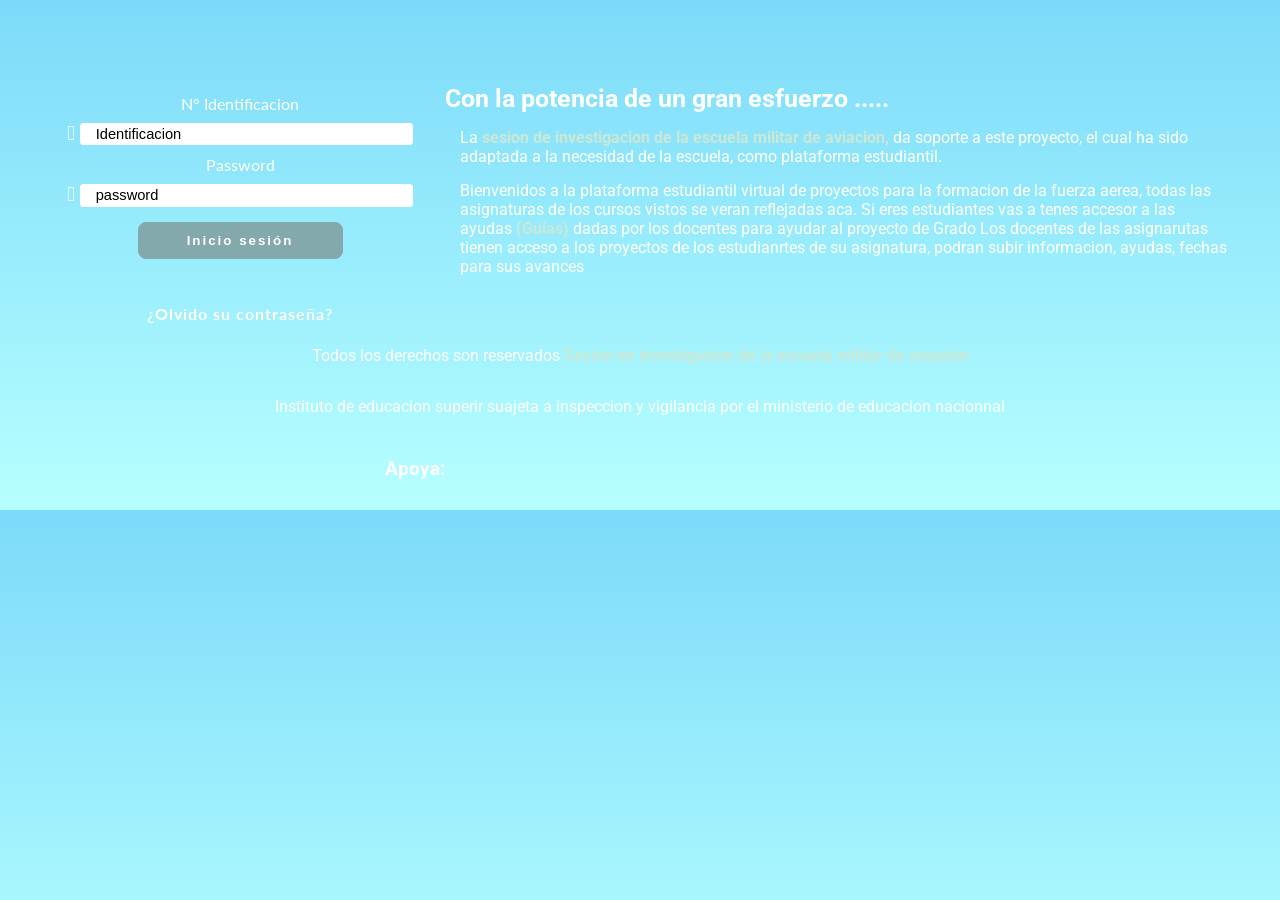
==== login.html @ 7a23a7df "commit inicial" ====
<!DOCTYPE html>
<html lang="en">
  <head>
    <meta charset="UTF-8" />
    <meta name="viewport" content="width=device-width, initial-scale=1.0" />
    <link
      href="https://fonts.googleapis.com/css?family=Lato|Roboto&display=swap"
      rel="stylesheet"
    />
    <link rel="stylesheet" href="./css/style.css" />
    <link
      rel="apple-touch-icon"
      sizes="180x180"
      href="./assest/favicon_io/apple-touch-icon.png"
    />
    <link
      rel="icon"
      type="image/png"
      sizes="32x32"
      href="./assest/favicon_io/favicon-32x32.png"
    />
    <link
      rel="icon"
      type="image/png"
      sizes="16x16"
      href="./assest/favicon_io/favicon-16x16.png"
    />
    <link rel="manifest" href="./assest/favicon_io/site.webmanifest" />
    <title>Login</title>
  </head>
  <body>
    <header class="header">
      <picture class="header__picture">
        <img
          src="./assest/logoHydra.png"
          width="200"
          alt=""
          class="footer__img--logo"
        />
      </picture>
    </header>
    <section class="content__login">
      <section class="login">
        <form class="login__form" action="index.html" method="post">
          <label class="login__form--label" for="cedula"
            >N° Identificacion</label
          >
          <span class="login__form--icon icon-profile"
            ><input
              type="text"
              name="cedula"
              class="login__form--input"
              placeholder="Identificacion"
          /></span>

          <label for="password" class="login__form--label">Password</label>
          <span class="icon-keyboard login__form--icon"
            ><input
              class="login__form--input"
              type="password"
              name="password"
              placeholder="password"
          /></span>

          <button class="login__form--btn" type="submit" value="login">
            Inicio sesión
          </button>
        </form>
        <section class="olvido-contraseña">
          <h4 class="olvido-contraseña__recupera">
            <a href="/" class="olvido-contraseña__link"
              >¿Olvido su contraseña?</a
            >
          </h4>
        </section>
      </section>
      <section class="parrafo__login">
        <article class="parrafo__login__article">
          <h1 class="parrafo__login__article--title">
            Con la potencia de un gran esfuerzo
          </h1>
          <p class="parrafo__login__article--parrafo">
            La
            <spam class="sesion__investigacion"
              >sesion de investigacion de la escuela militar de aviacion,</spam
            >
            da soporte a este proyecto, el cual ha sido adaptada a la necesidad
            de la escuela, como plataforma estudiantil.
          </p>
          <p class="parrafo__login__article--parrafo">
            Bienvenidos a la plataforma estudiantil virtual de proyectos para la
            formacion de la fuerza aerea, todas las asignaturas de los cursos
            vistos se veran reflejadas aca. Si eres estudiantes vas a tenes
            accesor a las ayudas
            <spam class="parafo__login__article--guias">(Guias)</spam> dadas por
            los docentes para ayudar al proyecto de Grado Los docentes de las
            asignarutas tienen acceso a los proyectos de los estudianrtes de su
            asignatura, podran subir informacion, ayudas, fechas para sus
            avances
          </p>
        </article>
      </section>
    </section>
    <footer class="footer">
      <section class="footer__derechos">
        <p class="footer__derechos--parrafo">
          Todos los derechos son reservados
          <spam class="sesion__investigacion"
            >Sesion de investigacion de la escuela militar de aviacion</spam
          >
        </p>
        <p class="footer__derechos--parrafo">
          Instituto de educacion superir suajeta a inspeccion y vigilancia por
          el ministerio de educacion nacionnal
        </p>
      </section>
      <section class="footer__apoya">
        <h3 class="footer__apoya--titulo">Apoya:</h3>
        <picture class="footer__apoya--logotipos">
          <img src="./assest/FAC-1.png" alt="" class="footer__apoya--img1" />
          <img src="./assest/GIEA-png.png" alt="" class="footer__apoya--img1" />
          <img
            src="./assest/LOGO GENESIS-PNG.png"
            alt=""
            class="footer__apoya--img1"
          />
          <img
            src="./assest/LOGO GICMA-PNG.png"
            alt=""
            class="footer__apoya--img1"
          />
          <img
            src="./assest/EMAVI-PNG.png"
            alt=""
            class="footer__apoya--img1"
          />
          <img
            src="./assest/GILOGA.png"
            alt=""
            class="footer__apoya--img1--largo"
          />
        </picture>
      </section>
    </footer>
  </body>
</html>
---- css/style.css ----
@charset "UTF-8";
/*Variables*/
/*Media query*/
/*pantalla retina*/
/*Media query*/
/*Variables*/
/*Font*/
@font-face {
  font-family: "icomoon";
  src: url("../fonts/icomoon.eot?w5hfe3");
  src: url("../fonts/icomoon.eot?w5hfe3#iefix") format("embedded-opentype"), url("../fonts/icomoon.ttf?w5hfe3") format("truetype"), url("../fonts/icomoon.woff?w5hfe3") format("woff"), url("../fonts/icomoon.svg?w5hfe3#icomoon") format("svg");
  font-weight: normal;
  font-style: normal;
  font-display: block;
}
[class^=icon-],
[class*=" icon-"] {
  /* use !important to prevent issues with browser extensions that change fonts */
  font-family: "icomoon" !important;
  speak: none;
  font-style: normal;
  font-weight: normal;
  font-variant: normal;
  text-transform: none;
  line-height: 1;
  /* Better Font Rendering =========== */
  -webkit-font-smoothing: antialiased;
  -moz-osx-font-smoothing: grayscale;
}

.icon-home:before {
  content: "";
}

.icon-home2:before {
  content: "";
}

.icon-home3:before {
  content: "";
}

.icon-office:before {
  content: "";
}

.icon-newspaper:before {
  content: "";
}

.icon-pencil:before {
  content: "";
}

.icon-pencil2:before {
  content: "";
}

.icon-quill:before {
  content: "";
}

.icon-pen:before {
  content: "";
}

.icon-blog:before {
  content: "";
}

.icon-eyedropper:before {
  content: "";
}

.icon-droplet:before {
  content: "";
}

.icon-paint-format:before {
  content: "";
}

.icon-image:before {
  content: "";
}

.icon-images:before {
  content: "";
}

.icon-camera:before {
  content: "";
}

.icon-headphones:before {
  content: "";
}

.icon-music:before {
  content: "";
}

.icon-play:before {
  content: "";
}

.icon-film:before {
  content: "";
}

.icon-video-camera:before {
  content: "";
}

.icon-dice:before {
  content: "";
}

.icon-pacman:before {
  content: "";
}

.icon-spades:before {
  content: "";
}

.icon-clubs:before {
  content: "";
}

.icon-diamonds:before {
  content: "";
}

.icon-bullhorn:before {
  content: "";
}

.icon-connection:before {
  content: "";
}

.icon-podcast:before {
  content: "";
}

.icon-feed:before {
  content: "";
}

.icon-mic:before {
  content: "";
}

.icon-book:before {
  content: "";
}

.icon-books:before {
  content: "";
}

.icon-library:before {
  content: "";
}

.icon-file-text:before {
  content: "";
}

.icon-profile:before {
  content: "";
}

.icon-file-empty:before {
  content: "";
}

.icon-files-empty:before {
  content: "";
}

.icon-file-text2:before {
  content: "";
}

.icon-file-picture:before {
  content: "";
}

.icon-file-music:before {
  content: "";
}

.icon-file-play:before {
  content: "";
}

.icon-file-video:before {
  content: "";
}

.icon-file-zip:before {
  content: "";
}

.icon-copy:before {
  content: "";
}

.icon-paste:before {
  content: "";
}

.icon-stack:before {
  content: "";
}

.icon-folder:before {
  content: "";
}

.icon-folder-open:before {
  content: "";
}

.icon-folder-plus:before {
  content: "";
}

.icon-folder-minus:before {
  content: "";
}

.icon-folder-download:before {
  content: "";
}

.icon-folder-upload:before {
  content: "";
}

.icon-price-tag:before {
  content: "";
}

.icon-price-tags:before {
  content: "";
}

.icon-barcode:before {
  content: "";
}

.icon-qrcode:before {
  content: "";
}

.icon-ticket:before {
  content: "";
}

.icon-cart:before {
  content: "";
}

.icon-coin-dollar:before {
  content: "";
}

.icon-coin-euro:before {
  content: "";
}

.icon-coin-pound:before {
  content: "";
}

.icon-coin-yen:before {
  content: "";
}

.icon-credit-card:before {
  content: "";
}

.icon-calculator:before {
  content: "";
}

.icon-lifebuoy:before {
  content: "";
}

.icon-phone:before {
  content: "";
}

.icon-phone-hang-up:before {
  content: "";
}

.icon-address-book:before {
  content: "";
}

.icon-envelop:before {
  content: "";
}

.icon-pushpin:before {
  content: "";
}

.icon-location:before {
  content: "";
}

.icon-location2:before {
  content: "";
}

.icon-compass:before {
  content: "";
}

.icon-compass2:before {
  content: "";
}

.icon-map:before {
  content: "";
}

.icon-map2:before {
  content: "";
}

.icon-history:before {
  content: "";
}

.icon-clock:before {
  content: "";
}

.icon-clock2:before {
  content: "";
}

.icon-alarm:before {
  content: "";
}

.icon-bell:before {
  content: "";
}

.icon-stopwatch:before {
  content: "";
}

.icon-calendar:before {
  content: "";
}

.icon-printer:before {
  content: "";
}

.icon-keyboard:before {
  content: "";
}

.icon-display:before {
  content: "";
}

.icon-laptop:before {
  content: "";
}

.icon-mobile:before {
  content: "";
}

.icon-mobile2:before {
  content: "";
}

.icon-tablet:before {
  content: "";
}

.icon-tv:before {
  content: "";
}

.icon-drawer:before {
  content: "";
}

.icon-drawer2:before {
  content: "";
}

.icon-box-add:before {
  content: "";
}

.icon-box-remove:before {
  content: "";
}

.icon-download:before {
  content: "";
}

.icon-upload:before {
  content: "";
}

.icon-floppy-disk:before {
  content: "";
}

.icon-drive:before {
  content: "";
}

.icon-database:before {
  content: "";
}

.icon-undo:before {
  content: "";
}

.icon-redo:before {
  content: "";
}

.icon-undo2:before {
  content: "";
}

.icon-redo2:before {
  content: "";
}

.icon-forward:before {
  content: "";
}

.icon-reply:before {
  content: "";
}

.icon-bubble:before {
  content: "";
}

.icon-bubbles:before {
  content: "";
}

.icon-bubbles2:before {
  content: "";
}

.icon-bubble2:before {
  content: "";
}

.icon-bubbles3:before {
  content: "";
}

.icon-bubbles4:before {
  content: "";
}

.icon-users:before {
  content: "";
}

.icon-user-plus:before {
  content: "";
}

.icon-user-minus:before {
  content: "";
}

.icon-user-check:before {
  content: "";
}

.icon-user-tie:before {
  content: "";
}

.icon-quotes-left:before {
  content: "";
}

.icon-quotes-right:before {
  content: "";
}

.icon-hour-glass:before {
  content: "";
}

.icon-spinner:before {
  content: "";
}

.icon-spinner2:before {
  content: "";
}

.icon-spinner3:before {
  content: "";
}

.icon-spinner4:before {
  content: "";
}

.icon-spinner5:before {
  content: "";
}

.icon-spinner6:before {
  content: "";
}

.icon-spinner7:before {
  content: "";
}

.icon-spinner8:before {
  content: "";
}

.icon-spinner9:before {
  content: "";
}

.icon-spinner10:before {
  content: "";
}

.icon-spinner11:before {
  content: "";
}

.icon-binoculars:before {
  content: "";
}

.icon-search:before {
  content: "";
}

.icon-zoom-in:before {
  content: "";
}

.icon-zoom-out:before {
  content: "";
}

.icon-enlarge:before {
  content: "";
}

.icon-shrink:before {
  content: "";
}

.icon-enlarge2:before {
  content: "";
}

.icon-shrink2:before {
  content: "";
}

.icon-key:before {
  content: "";
}

.icon-key2:before {
  content: "";
}

.icon-lock:before {
  content: "";
}

.icon-unlocked:before {
  content: "";
}

.icon-wrench:before {
  content: "";
}

.icon-equalizer:before {
  content: "";
}

.icon-equalizer2:before {
  content: "";
}

.icon-cog:before {
  content: "";
}

.icon-cogs:before {
  content: "";
}

.icon-hammer:before {
  content: "";
}

.icon-magic-wand:before {
  content: "";
}

.icon-aid-kit:before {
  content: "";
}

.icon-bug:before {
  content: "";
}

.icon-pie-chart:before {
  content: "";
}

.icon-stats-dots:before {
  content: "";
}

.icon-stats-bars:before {
  content: "";
}

.icon-stats-bars2:before {
  content: "";
}

.icon-trophy:before {
  content: "";
}

.icon-gift:before {
  content: "";
}

.icon-glass:before {
  content: "";
}

.icon-glass2:before {
  content: "";
}

.icon-mug:before {
  content: "";
}

.icon-spoon-knife:before {
  content: "";
}

.icon-leaf:before {
  content: "";
}

.icon-rocket:before {
  content: "";
}

.icon-meter:before {
  content: "";
}

.icon-meter2:before {
  content: "";
}

.icon-hammer2:before {
  content: "";
}

.icon-fire:before {
  content: "";
}

.icon-lab:before {
  content: "";
}

.icon-magnet:before {
  content: "";
}

.icon-bin:before {
  content: "";
}

.icon-bin2:before {
  content: "";
}

.icon-briefcase:before {
  content: "";
}

.icon-airplane:before {
  content: "";
}

.icon-truck:before {
  content: "";
}

.icon-road:before {
  content: "";
}

.icon-accessibility:before {
  content: "";
}

.icon-target:before {
  content: "";
}

.icon-shield:before {
  content: "";
}

.icon-power:before {
  content: "";
}

.icon-switch:before {
  content: "";
}

.icon-power-cord:before {
  content: "";
}

.icon-clipboard:before {
  content: "";
}

.icon-list-numbered:before {
  content: "";
}

.icon-list:before {
  content: "";
}

.icon-list2:before {
  content: "";
}

.icon-tree:before {
  content: "";
}

.icon-menu:before {
  content: "";
}

.icon-menu2:before {
  content: "";
}

.icon-menu3:before {
  content: "";
}

.icon-menu4:before {
  content: "";
}

.icon-cloud:before {
  content: "";
}

.icon-cloud-download:before {
  content: "";
}

.icon-cloud-upload:before {
  content: "";
}

.icon-cloud-check:before {
  content: "";
}

.icon-download2:before {
  content: "";
}

.icon-upload2:before {
  content: "";
}

.icon-download3:before {
  content: "";
}

.icon-upload3:before {
  content: "";
}

.icon-sphere:before {
  content: "";
}

.icon-earth:before {
  content: "";
}

.icon-link:before {
  content: "";
}

.icon-flag:before {
  content: "";
}

.icon-attachment:before {
  content: "";
}

.icon-eye:before {
  content: "";
}

.icon-eye-plus:before {
  content: "";
}

.icon-eye-minus:before {
  content: "";
}

.icon-eye-blocked:before {
  content: "";
}

.icon-bookmark:before {
  content: "";
}

.icon-bookmarks:before {
  content: "";
}

.icon-sun:before {
  content: "";
}

.icon-contrast:before {
  content: "";
}

.icon-brightness-contrast:before {
  content: "";
}

.icon-star-empty:before {
  content: "";
}

.icon-star-half:before {
  content: "";
}

.icon-star-full:before {
  content: "";
}

.icon-heart:before {
  content: "";
}

.icon-heart-broken:before {
  content: "";
}

.icon-man:before {
  content: "";
}

.icon-woman:before {
  content: "";
}

.icon-man-woman:before {
  content: "";
}

.icon-happy:before {
  content: "";
}

.icon-happy2:before {
  content: "";
}

.icon-smile:before {
  content: "";
}

.icon-smile2:before {
  content: "";
}

.icon-tongue:before {
  content: "";
}

.icon-tongue2:before {
  content: "";
}

.icon-sad:before {
  content: "";
}

.icon-sad2:before {
  content: "";
}

.icon-wink:before {
  content: "";
}

.icon-wink2:before {
  content: "";
}

.icon-grin:before {
  content: "";
}

.icon-grin2:before {
  content: "";
}

.icon-cool:before {
  content: "";
}

.icon-cool2:before {
  content: "";
}

.icon-angry:before {
  content: "";
}

.icon-angry2:before {
  content: "";
}

.icon-evil:before {
  content: "";
}

.icon-evil2:before {
  content: "";
}

.icon-shocked:before {
  content: "";
}

.icon-shocked2:before {
  content: "";
}

.icon-baffled:before {
  content: "";
}

.icon-baffled2:before {
  content: "";
}

.icon-confused:before {
  content: "";
}

.icon-confused2:before {
  content: "";
}

.icon-neutral:before {
  content: "";
}

.icon-neutral2:before {
  content: "";
}

.icon-hipster:before {
  content: "";
}

.icon-hipster2:before {
  content: "";
}

.icon-wondering:before {
  content: "";
}

.icon-wondering2:before {
  content: "";
}

.icon-sleepy:before {
  content: "";
}

.icon-sleepy2:before {
  content: "";
}

.icon-frustrated:before {
  content: "";
}

.icon-frustrated2:before {
  content: "";
}

.icon-crying:before {
  content: "";
}

.icon-crying2:before {
  content: "";
}

.icon-point-up:before {
  content: "";
}

.icon-point-right:before {
  content: "";
}

.icon-point-down:before {
  content: "";
}

.icon-point-left:before {
  content: "";
}

.icon-warning:before {
  content: "";
}

.icon-notification:before {
  content: "";
}

.icon-question:before {
  content: "";
}

.icon-plus:before {
  content: "";
}

.icon-minus:before {
  content: "";
}

.icon-info:before {
  content: "";
}

.icon-cancel-circle:before {
  content: "";
}

.icon-blocked:before {
  content: "";
}

.icon-cross:before {
  content: "";
}

.icon-checkmark:before {
  content: "";
}

.icon-checkmark2:before {
  content: "";
}

.icon-spell-check:before {
  content: "";
}

.icon-enter:before {
  content: "";
}

.icon-exit:before {
  content: "";
}

.icon-play2:before {
  content: "";
}

.icon-pause:before {
  content: "";
}

.icon-stop:before {
  content: "";
}

.icon-previous:before {
  content: "";
}

.icon-next:before {
  content: "";
}

.icon-backward:before {
  content: "";
}

.icon-forward2:before {
  content: "";
}

.icon-play3:before {
  content: "";
}

.icon-pause2:before {
  content: "";
}

.icon-stop2:before {
  content: "";
}

.icon-backward2:before {
  content: "";
}

.icon-forward3:before {
  content: "";
}

.icon-first:before {
  content: "";
}

.icon-last:before {
  content: "";
}

.icon-previous2:before {
  content: "";
}

.icon-next2:before {
  content: "";
}

.icon-eject:before {
  content: "";
}

.icon-volume-high:before {
  content: "";
}

.icon-volume-medium:before {
  content: "";
}

.icon-volume-low:before {
  content: "";
}

.icon-volume-mute:before {
  content: "";
}

.icon-volume-mute2:before {
  content: "";
}

.icon-volume-increase:before {
  content: "";
}

.icon-volume-decrease:before {
  content: "";
}

.icon-loop:before {
  content: "";
}

.icon-loop2:before {
  content: "";
}

.icon-infinite:before {
  content: "";
}

.icon-shuffle:before {
  content: "";
}

.icon-arrow-up-left:before {
  content: "";
}

.icon-arrow-up:before {
  content: "";
}

.icon-arrow-up-right:before {
  content: "";
}

.icon-arrow-right:before {
  content: "";
}

.icon-arrow-down-right:before {
  content: "";
}

.icon-arrow-down:before {
  content: "";
}

.icon-arrow-down-left:before {
  content: "";
}

.icon-arrow-left:before {
  content: "";
}

.icon-arrow-up-left2:before {
  content: "";
}

.icon-arrow-up2:before {
  content: "";
}

.icon-arrow-up-right2:before {
  content: "";
}

.icon-arrow-right2:before {
  content: "";
}

.icon-arrow-down-right2:before {
  content: "";
}

.icon-arrow-down2:before {
  content: "";
}

.icon-arrow-down-left2:before {
  content: "";
}

.icon-arrow-left2:before {
  content: "";
}

.icon-circle-up:before {
  content: "";
}

.icon-circle-right:before {
  content: "";
}

.icon-circle-down:before {
  content: "";
}

.icon-circle-left:before {
  content: "";
}

.icon-tab:before {
  content: "";
}

.icon-move-up:before {
  content: "";
}

.icon-move-down:before {
  content: "";
}

.icon-sort-alpha-asc:before {
  content: "";
}

.icon-sort-alpha-desc:before {
  content: "";
}

.icon-sort-numeric-asc:before {
  content: "";
}

.icon-sort-numberic-desc:before {
  content: "";
}

.icon-sort-amount-asc:before {
  content: "";
}

.icon-sort-amount-desc:before {
  content: "";
}

.icon-command:before {
  content: "";
}

.icon-shift:before {
  content: "";
}

.icon-ctrl:before {
  content: "";
}

.icon-opt:before {
  content: "";
}

.icon-checkbox-checked:before {
  content: "";
}

.icon-checkbox-unchecked:before {
  content: "";
}

.icon-radio-checked:before {
  content: "";
}

.icon-radio-checked2:before {
  content: "";
}

.icon-radio-unchecked:before {
  content: "";
}

.icon-crop:before {
  content: "";
}

.icon-make-group:before {
  content: "";
}

.icon-ungroup:before {
  content: "";
}

.icon-scissors:before {
  content: "";
}

.icon-filter:before {
  content: "";
}

.icon-font:before {
  content: "";
}

.icon-ligature:before {
  content: "";
}

.icon-ligature2:before {
  content: "";
}

.icon-text-height:before {
  content: "";
}

.icon-text-width:before {
  content: "";
}

.icon-font-size:before {
  content: "";
}

.icon-bold:before {
  content: "";
}

.icon-underline:before {
  content: "";
}

.icon-italic:before {
  content: "";
}

.icon-strikethrough:before {
  content: "";
}

.icon-omega:before {
  content: "";
}

.icon-sigma:before {
  content: "";
}

.icon-page-break:before {
  content: "";
}

.icon-superscript:before {
  content: "";
}

.icon-subscript:before {
  content: "";
}

.icon-superscript2:before {
  content: "";
}

.icon-subscript2:before {
  content: "";
}

.icon-text-color:before {
  content: "";
}

.icon-pagebreak:before {
  content: "";
}

.icon-clear-formatting:before {
  content: "";
}

.icon-table:before {
  content: "";
}

.icon-table2:before {
  content: "";
}

.icon-insert-template:before {
  content: "";
}

.icon-pilcrow:before {
  content: "";
}

.icon-ltr:before {
  content: "";
}

.icon-rtl:before {
  content: "";
}

.icon-section:before {
  content: "";
}

.icon-paragraph-left:before {
  content: "";
}

.icon-paragraph-center:before {
  content: "";
}

.icon-paragraph-right:before {
  content: "";
}

.icon-paragraph-justify:before {
  content: "";
}

.icon-indent-increase:before {
  content: "";
}

.icon-indent-decrease:before {
  content: "";
}

.icon-share:before {
  content: "";
}

.icon-new-tab:before {
  content: "";
}

.icon-embed:before {
  content: "";
}

.icon-embed2:before {
  content: "";
}

.icon-terminal:before {
  content: "";
}

.icon-share2:before {
  content: "";
}

.icon-mail:before {
  content: "";
}

.icon-mail2:before {
  content: "";
}

.icon-mail3:before {
  content: "";
}

.icon-mail4:before {
  content: "";
}

.icon-amazon:before {
  content: "";
}

.icon-google:before {
  content: "";
}

.icon-google2:before {
  content: "";
}

.icon-google3:before {
  content: "";
}

.icon-google-plus:before {
  content: "";
}

.icon-google-plus2:before {
  content: "";
}

.icon-google-plus3:before {
  content: "";
}

.icon-hangouts:before {
  content: "";
}

.icon-google-drive:before {
  content: "";
}

.icon-facebook:before {
  content: "";
}

.icon-facebook2:before {
  content: "";
}

.icon-instagram:before {
  content: "";
}

.icon-whatsapp:before {
  content: "";
}

.icon-spotify:before {
  content: "";
}

.icon-telegram:before {
  content: "";
}

.icon-twitter:before {
  content: "";
}

.icon-vine:before {
  content: "";
}

.icon-vk:before {
  content: "";
}

.icon-renren:before {
  content: "";
}

.icon-sina-weibo:before {
  content: "";
}

.icon-rss:before {
  content: "";
}

.icon-rss2:before {
  content: "";
}

.icon-youtube:before {
  content: "";
}

.icon-youtube2:before {
  content: "";
}

.icon-twitch:before {
  content: "";
}

.icon-vimeo:before {
  content: "";
}

.icon-vimeo2:before {
  content: "";
}

.icon-lanyrd:before {
  content: "";
}

.icon-flickr:before {
  content: "";
}

.icon-flickr2:before {
  content: "";
}

.icon-flickr3:before {
  content: "";
}

.icon-flickr4:before {
  content: "";
}

.icon-dribbble:before {
  content: "";
}

.icon-behance:before {
  content: "";
}

.icon-behance2:before {
  content: "";
}

.icon-deviantart:before {
  content: "";
}

.icon-500px:before {
  content: "";
}

.icon-steam:before {
  content: "";
}

.icon-steam2:before {
  content: "";
}

.icon-dropbox:before {
  content: "";
}

.icon-onedrive:before {
  content: "";
}

.icon-github:before {
  content: "";
}

.icon-npm:before {
  content: "";
}

.icon-basecamp:before {
  content: "";
}

.icon-trello:before {
  content: "";
}

.icon-wordpress:before {
  content: "";
}

.icon-joomla:before {
  content: "";
}

.icon-ello:before {
  content: "";
}

.icon-blogger:before {
  content: "";
}

.icon-blogger2:before {
  content: "";
}

.icon-tumblr:before {
  content: "";
}

.icon-tumblr2:before {
  content: "";
}

.icon-yahoo:before {
  content: "";
}

.icon-yahoo2:before {
  content: "";
}

.icon-tux:before {
  content: "";
}

.icon-appleinc:before {
  content: "";
}

.icon-finder:before {
  content: "";
}

.icon-android:before {
  content: "";
}

.icon-windows:before {
  content: "";
}

.icon-windows8:before {
  content: "";
}

.icon-soundcloud:before {
  content: "";
}

.icon-soundcloud2:before {
  content: "";
}

.icon-skype:before {
  content: "";
}

.icon-reddit:before {
  content: "";
}

.icon-hackernews:before {
  content: "";
}

.icon-wikipedia:before {
  content: "";
}

.icon-linkedin:before {
  content: "";
}

.icon-linkedin2:before {
  content: "";
}

.icon-lastfm:before {
  content: "";
}

.icon-lastfm2:before {
  content: "";
}

.icon-delicious:before {
  content: "";
}

.icon-stumbleupon:before {
  content: "";
}

.icon-stumbleupon2:before {
  content: "";
}

.icon-stackoverflow:before {
  content: "";
}

.icon-pinterest:before {
  content: "";
}

.icon-pinterest2:before {
  content: "";
}

.icon-xing:before {
  content: "";
}

.icon-xing2:before {
  content: "";
}

.icon-flattr:before {
  content: "";
}

.icon-foursquare:before {
  content: "";
}

.icon-yelp:before {
  content: "";
}

.icon-paypal:before {
  content: "";
}

.icon-chrome:before {
  content: "";
}

.icon-firefox:before {
  content: "";
}

.icon-IE:before {
  content: "";
}

.icon-edge:before {
  content: "";
}

.icon-safari:before {
  content: "";
}

.icon-opera:before {
  content: "";
}

.icon-file-pdf:before {
  content: "";
}

.icon-file-openoffice:before {
  content: "";
}

.icon-file-word:before {
  content: "";
}

.icon-file-excel:before {
  content: "";
}

.icon-libreoffice:before {
  content: "";
}

.icon-html-five:before {
  content: "";
}

.icon-html-five2:before {
  content: "";
}

.icon-css3:before {
  content: "";
}

.icon-git:before {
  content: "";
}

.icon-codepen:before {
  content: "";
}

.icon-svg:before {
  content: "";
}

.icon-IcoMoon:before {
  content: "";
}

/*Font*/
/*Inconos*/
.acciones_icon {
  cursor: pointer;
}
.acciones_icon i:first-child {
  margin-right: 15px;
}
.acciones_icon i:hover {
  color: #58B43C;
}

/*Iconos*/
::placeholder {
  color: black;
  font-size: 1.1em;
}

/*Mixin*/
/*Mixin*/
.content__izquierdo {
  align-items: start;
  display: grid;
  grid-template-rows: 320px 1fr;
  grid-area: content__izquierdo;
  border-right: 1px solid #3b6978;
  height: 430px;
  grid-template-areas: "categorias__academicas" "user";
}

.content__derecha {
  grid-area: content__derecha;
}

.categorias__academicas {
  grid-area: categorias__academicas;
  color: white;
  text-align: center;
  margin-top: 30px;
}
.categorias__academicas--details {
  cursor: pointer;
  border-bottom: 1px solid #3b6978;
}
.categorias__academicas--details:last-child {
  border: none;
}
.categorias__academicas--titulo {
  list-style: none;
  padding: 15px;
}
.categorias__academicas--titulo:hover {
  background-color: #3b6978;
  border-radius: 5px;
}
.categorias__academicas--item {
  padding: 10px;
  margin-left: 30px;
  list-style: none;
}
.categorias__academicas--item a {
  text-decoration: none;
  color: #004173;
  font-size: 25px;
  display: block;
}
.categorias__academicas--item a:hover {
  text-decoration: underline;
}

/*Index*/
.content__index {
  display: grid;
  grid-template-columns: 300px 59em;
  grid-gap: 10px;
  height: 100vh;
  grid-template-areas: "content__izquierdo content__derecha";
}
.content__index h1, .content__index h3 {
  color: white;
  text-align: center;
}
/*Index*/
.agregar__usuario--formulario {
  display: grid;
  grid-template-areas: "agregar__usuario--form1 agregar__usuario--form2" "agregar__usuario--form3 agregar__usuario--form3" "agregar__usuario--btn-save agregar__usuario--btn-save";
  grid-template-columns: 1fr 1fr;
  grid-template-rows: 1fr 1fr 1fr;
  grid-gap: 10px;
  height: 340px;
}
.agregar__usuario--form1 {
  grid-area: agregar__usuario--form1;
  display: flex;
  flex-flow: column;
  width: calc(100% / 2);
  text-align: center;
  width: calc(100% / 2);
  justify-content: space-around;
  position: relative;
  left: 25%;
  outline: none;
}
.agregar__usuario--form1 select {
  padding: 0.5em 0px 0px 0.2em;
  outline: none;
  border: 1px solid white;
  border-radius: 5px;
  text-align: center;
}
.agregar__usuario--form2 {
  grid-area: agregar__usuario--form2;
  display: flex;
  flex-flow: column;
  width: calc(100% / 2);
  text-align: center;
  width: calc(100% / 2);
  justify-content: space-around;
  position: relative;
  left: 25%;
  outline: none;
}
.agregar__usuario--form3 {
  grid-area: agregar__usuario--form3;
  display: flex;
  justify-content: space-around;
  flex-flow: column;
}
.agregar__usuario--roles {
  text-align: center;
  padding: 18px;
}
.agregar__usuario--roles label {
  display: block;
  margin: 10px;
}
.agregar__usuario--roles select {
  padding: 0.5em 0px 0px 0.2em;
  outline: none;
  border: 1px solid white;
  border-radius: 5px;
  text-align: center;
  width: 20em;
}
.agregar__usuario--label {
  color: white;
}
.agregar__usuario--label:after {
  content: " :";
}
.agregar__usuario--input {
  padding: 0.5em 0px 0px 0.2em;
  outline: none;
  border: 1px solid white;
  border-radius: 5px;
  text-align: center;
}
.agregar__usuario--input:invalid {
  background-color: #dd2c00;
  border: 1px solid #dd2c00;
}
.agregar__usuario--btn-save {
  grid-area: agregar__usuario--btn-save;
  background-color: #58B43C;
  border: 1px solid #58B43C;
  transition: 0.5s;
  transform: translatex(18em);
  border-radius: 8px;
  width: calc(100% / 2);
  margin-top: 15px;
  padding: 10px;
  color: white;
  font-weight: bold;
  letter-spacing: 2px;
  cursor: pointer;
  transition: 0.5s;
}
.agregar__usuario--btn-save:hover {
  background-color: transparent;
}
.agregar__usuario--btn-save:hover {
  background-color: transparent;
}

.tabla__contenido {
  text-align: center;
  color: white;
  overflow: auto;
}
.tabla__contenido--parrafo {
  padding: 15px;
  font-family: "Lato", system-ui;
}

.tabla__contenido--principal, .tabla__contenido--principal td, .tabla__contenido--principal th {
  width: 100%;
}
.tabla__contenido--principal th {
  background-color: #3b6978;
  padding: 5px 20px;
  width: 8em;
}
.tabla__contenido--principal td {
  width: 7.3em;
  padding: 0.1em;
}
.tabla__contenido--principal tr:nth-child(even) {
  background-color: #84a9ac;
}

.tabla__contenido--principal, .tabla__contenido--principal td, .tabla__contenido--principal th {
  border: 1px solid #3b6978;
  border-collapse: collapse;
  /*quitar la doble linea*/
}
* {
  margin: 0;
  padding: 0;
  box-sizing: border-box;
}

body {
  font-family: "Roboto", system-ui;
  background: linear-gradient(#7cdaf9, #b6ffff);
  display: flex;
  height: 100%;
  flex-flow: column;
}

.header {
  color: #cae8d5;
  display: flex;
  align-items: center;
}
.header__picture {
  margin: 15px;
  transform: translateX(35px);
}

.content__login {
  display: flex;
  max-width: 100vw;
  padding: 35px;
}

.login {
  color: white;
  font-family: "Lato", system-ui;
  width: 80em;
  text-align: center;
}
.login__form {
  display: flex;
  align-items: center;
  flex-flow: column;
}
.login__form--label:nth-child(2n+1) {
  margin: 10px;
}
.login__form--input {
  border: 1px solid white;
  border-radius: 3px;
  padding: 0.2em 15px;
  width: 25em;
  margin-left: 5px;
}
.login__form--input ::placeholder {
  color: black;
}
.login__form--icon {
  font-size: 21px;
  display: flex;
}
.login__form--btn {
  background-color: #84a9ac;
  border: 1px solid #84a9ac;
  border-radius: 8px;
  width: calc(100% / 2);
  margin-top: 15px;
  padding: 10px;
  color: white;
  font-weight: bold;
  letter-spacing: 2px;
  transition: 0.5s;
  cursor: pointer;
}
.login__form--btn:hover {
  background-color: #3b6978;
}

.olvido-contraseña {
  padding: 5px;
  font-family: "Lato", sans-serif;
  transform: translateY(40px);
}
.olvido-contraseña a {
  text-decoration: none;
  color: white;
  letter-spacing: 1px;
}
.olvido-contraseña a:hover {
  text-decoration: underline;
}

.parrafo__login {
  color: white;
  max-width: 800px;
}
.parrafo__login__article--title {
  margin-bottom: 10px;
  font-size: 25px;
}
.parrafo__login__article--title::after {
  content: ".....";
}
.parrafo__login__article spam {
  font-weight: bold;
  color: #cae8d5;
}
.parrafo__login__article--parrafo {
  margin: 15px;
}

/*index*/
.user {
  grid-area: user;
  display: flex;
  justify-content: center;
  align-self: center;
  color: white;
}
.user__picture {
  margin-right: 10px;
}
.user__picture--img {
  width: 30px;
  height: 30px;
  background-repeat: no-repeat;
  background-position: 50%;
  background-size: 100% auto;
  border-radius: 30%;
}
.user__sesion {
  text-align: center;
  display: flex;
  align-items: center;
}
.user__menu {
  width: 8em;
}
.user__menu--titulo {
  cursor: pointer;
  outline: 0;
}
.user__menu--item {
  margin-top: 10px;
}
.user__menu--items {
  list-style: none;
  padding: 5px;
  margin-left: 20px;
}
.user__menu--items a {
  color: white;
  text-decoration: none;
}
.user__menu--items a:hover {
  text-decoration: underline;
}

/*index*/
/*Cursos*/
.agregar__curso--form1, .agregar__perfil--form1, .agregar__rol--form1, .agregar__asignacion--form1 {
  display: flex;
  flex-flow: column;
  align-items: center;
}
.agregar__curso--label, .agregar__perfil--label, .agregar__rol--label, .agregar__asignacion--label {
  color: white;
  text-align: center;
  margin: 20px 0px 10px 0px;
}
.agregar__curso input, .agregar__perfil input, .agregar__rol input, .agregar__asignacion input {
  width: 29em;
  padding: 0.5em 0px 0px 0.2em;
  outline: none;
  border: 1px solid white;
  border-radius: 5px;
  text-align: center;
}
.agregar__curso textarea, .agregar__perfil textarea, .agregar__rol textarea, .agregar__asignacion textarea {
  border-radius: 5px;
  border: 1px solid white;
}
.agregar__curso--btn-save, .agregar__perfil--btn-save, .agregar__rol--btn-save, .agregar__asignacion--btn-save {
  border-radius: 8px;
  width: calc(100% / 2);
  margin-top: 15px;
  padding: 10px;
  color: white;
  font-weight: bold;
  letter-spacing: 2px;
  cursor: pointer;
  transition: 0.5s;
  background-color: #58B43C;
  border: 2px solid #58B43C;
  position: relative;
  transform: translatex(18em);
}
.agregar__curso--btn-save:hover, .agregar__perfil--btn-save:hover, .agregar__rol--btn-save:hover, .agregar__asignacion--btn-save:hover {
  background-color: transparent;
}

/*Cursos*/
/*asignacion*/
/*asignacion*/
/*rol*/
.agregar__rol input[type=file] {
  color: white;
  font-size: 16px;
}
/*rol*/
/*perfil*/
.agregar__perfil input[type=file] {
  color: white;
  font-size: 16px;
}
/*perfil*/
/*Footer*/
.footer {
  margin-top: auto;
  color: white;
  display: inline-block;
  text-align: center;
}
.footer__derechos spam {
  font-weight: bold;
  color: #cae8d5;
}
.footer__derechos--parrafo {
  margin-top: 20px;
  padding-bottom: 12px;
}
.footer__apoya {
  display: flex;
  justify-content: space-evenly;
  align-items: center;
  padding: 30px;
}
.footer__apoya--img1 {
  width: 50px;
  margin-right: 15px;
}
.footer__apoya--img1--largo {
  width: 150px;
  text-align: center;
  transform: translateY(-8px);
}

/*Footer*/
/*Media query*/
@media only screen and (max-width: 800px) {
  body {
    width: initial;
  }

  .header {
    align-self: center;
  }

  .login__form--input {
    width: 100%;
  }
  .login__form--btn {
    width: 100%;
  }

  .olvido-contraseña {
    font-size: 13px;
  }

  .parrafo__login__article {
    width: 480px;
    text-align: justify;
    margin-left: 20px;
  }

  .content__index {
    height: 100vh;
    grid-template-columns: 300px 29.5em;
  }

  .content__izquierdo {
    height: 100vh;
  }

  .agregar__usuario--formulario {
    grid-template-areas: "agregar__usuario--form1" "agregar__usuario--form2" "agregar__usuario--form3" "agregar__usuario--btn-save";
  }
  .agregar__usuario--formulario label {
    margin: 8px 0px;
  }
  .agregar__usuario--btn-save {
    transform: translatex(8.5em);
  }

  .footer {
    margin: 0;
  }
  .footer__apoya--img1 {
    width: 80px;
  }
  .footer__apoya--img1--largo {
    width: 150px;
  }
}
@media only screen and (max-width: 768px) {
  .content__index {
    grid-template-columns: 300px 27.4em;
  }

  .content__izquierdo {
    height: 450px;
  }

  .agregar__usuario--formulario {
    grid-template-columns: 1fr;
  }

  .agregar__curso--btn-save, .agregar__asignacion--btn-save, .agregar__rol--btn-save, .agregar__perfil--btn-save {
    transform: translatex(9em);
  }

  .footer {
    margin-top: 230px;
  }
}
@media only screen and (max-width: 650px) {
  .content__login {
    flex-flow: column;
  }

  .login {
    width: 100%;
  }
  .login__form--btn {
    width: 20em;
  }

  .parrafo__login {
    margin-top: 70px;
  }
  .parrafo__login__article {
    width: initial;
  }
  .parrafo__login__article--title {
    text-align: center;
  }

  .content__index {
    grid-template-columns: 100%;
    grid-template-areas: "content__izquierdo" "content__derecha";
  }

  .agregar__curso--btn-save, .agregar__asignacion--btn-save, .agregar__rol--btn-save, .agregar__perfil--btn-save {
    transform: translatex(12em);
  }

  .footer__apoya--img1 {
    width: 50px;
  }
  .footer__apoya--img1--largo {
    transform: translateY(-12px);
  }
}
@media only screen and (max-width: 500px) {
  .header__picture {
    transform: none;
  }

  .content__index {
    height: initial;
    padding: 10px;
  }

  .content__izquierdo {
    border-right: none;
    width: 100vw;
  }

  .content__derecha {
    height: 100vh;
  }

  .agregar__usuario--form1 {
    left: 20%;
  }
  .agregar__usuario--form2 {
    left: 20%;
  }
  .agregar__usuario--btn-save {
    transform: translatex(8em);
  }

  .agregar__curso input, .agregar__asignacion input, .agregar__rol input, .agregar__perfil input {
    width: 90%;
  }
  .agregar__curso textarea, .agregar__asignacion textarea, .agregar__rol textarea, .agregar__perfil textarea {
    width: 90%;
  }
  .agregar__curso--btn-save, .agregar__asignacion--btn-save, .agregar__rol--btn-save, .agregar__perfil--btn-save {
    transform: translatex(6em);
  }

  .footer {
    width: 350px;
    display: flex;
    flex-flow: column;
    align-self: center;
  }
  .footer__apoya {
    display: inline;
  }
  .footer__apoya--titulo {
    margin-bottom: 10px;
  }
}
/*Media query*/

/*# sourceMappingURL=style.css.map */
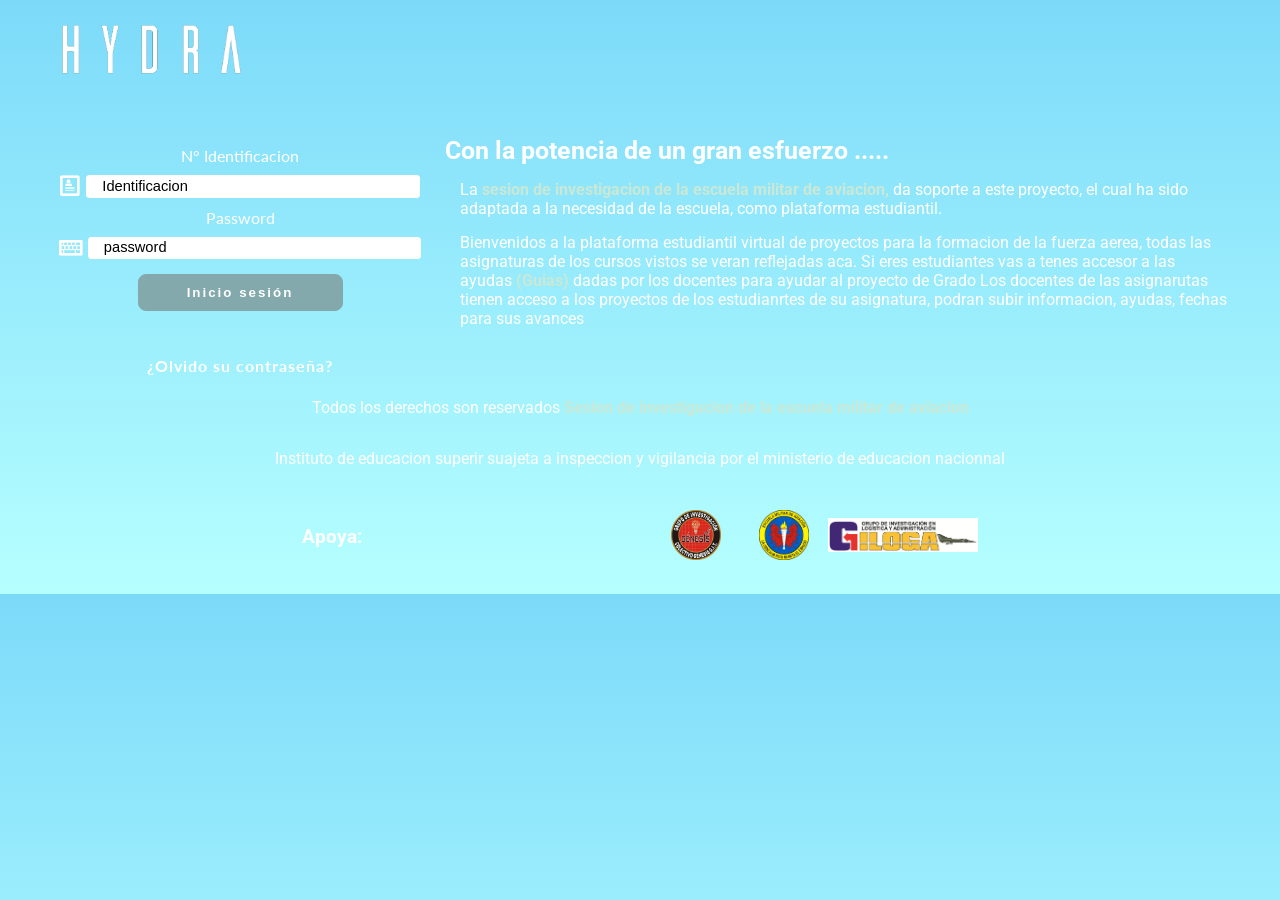
==== commit 93ffdc16: "Login.html Se añadió el nombre del label" ====
--- a/login.html
+++ b/login.html
@@ -62,9 +62,10 @@
               placeholder="password"
           /></span>
 
-          <button class="login__form--btn" type="submit" value="login">
+          <button class="login__form--btn" type="submit" value="login" name="btnlogin">
             Inicio sesión
           </button>
+          
         </form>
         <section class="olvido-contraseña">
           <h4 class="olvido-contraseña__recupera">
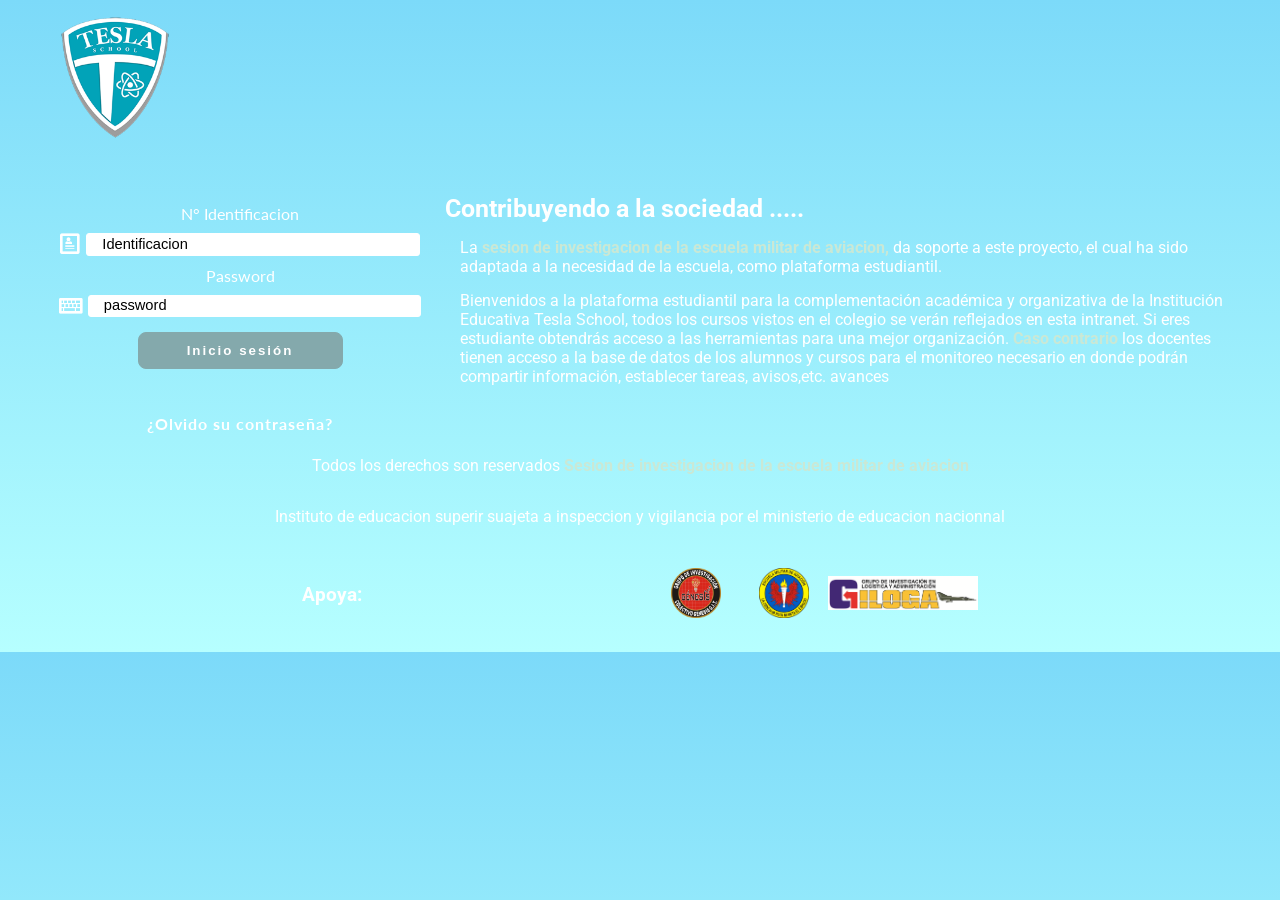
==== commit 410f497c: "Login html Se cambia la información contenida en el archivo" ====
--- a/login.html
+++ b/login.html
@@ -32,8 +32,8 @@
     <header class="header">
       <picture class="header__picture">
         <img
-          src="./assest/logoHydra.png"
-          width="200"
+          src="/assest/tesla.png"
+          width="130"
           alt=""
           class="footer__img--logo"
         />
@@ -62,10 +62,9 @@
               placeholder="password"
           /></span>
 
-          <button class="login__form--btn" type="submit" value="login" name="btnlogin">
+          <button class="login__form--btn" type="submit" value="login">
             Inicio sesión
           </button>
-          
         </form>
         <section class="olvido-contraseña">
           <h4 class="olvido-contraseña__recupera">
@@ -78,7 +77,7 @@
       <section class="parrafo__login">
         <article class="parrafo__login__article">
           <h1 class="parrafo__login__article--title">
-            Con la potencia de un gran esfuerzo
+            Contribuyendo a la sociedad
           </h1>
           <p class="parrafo__login__article--parrafo">
             La
@@ -89,14 +88,12 @@
             de la escuela, como plataforma estudiantil.
           </p>
           <p class="parrafo__login__article--parrafo">
-            Bienvenidos a la plataforma estudiantil virtual de proyectos para la
-            formacion de la fuerza aerea, todas las asignaturas de los cursos
-            vistos se veran reflejadas aca. Si eres estudiantes vas a tenes
-            accesor a las ayudas
-            <spam class="parafo__login__article--guias">(Guias)</spam> dadas por
-            los docentes para ayudar al proyecto de Grado Los docentes de las
-            asignarutas tienen acceso a los proyectos de los estudianrtes de su
-            asignatura, podran subir informacion, ayudas, fechas para sus
+            Bienvenidos a la plataforma estudiantil para la complementación académica y
+             organizativa de la Institución Educativa Tesla School, todos los cursos 
+             vistos en el colegio se verán reflejados en esta intranet. Si eres
+              estudiante obtendrás acceso a las herramientas para una mejor organización.
+            <spam class="parafo__login__article--guias">Caso contrario</spam> los docentes 
+            tienen acceso a la base de datos de los alumnos y cursos para el monitoreo necesario en donde podrán compartir información, establecer tareas, avisos,etc.
             avances
           </p>
         </article>
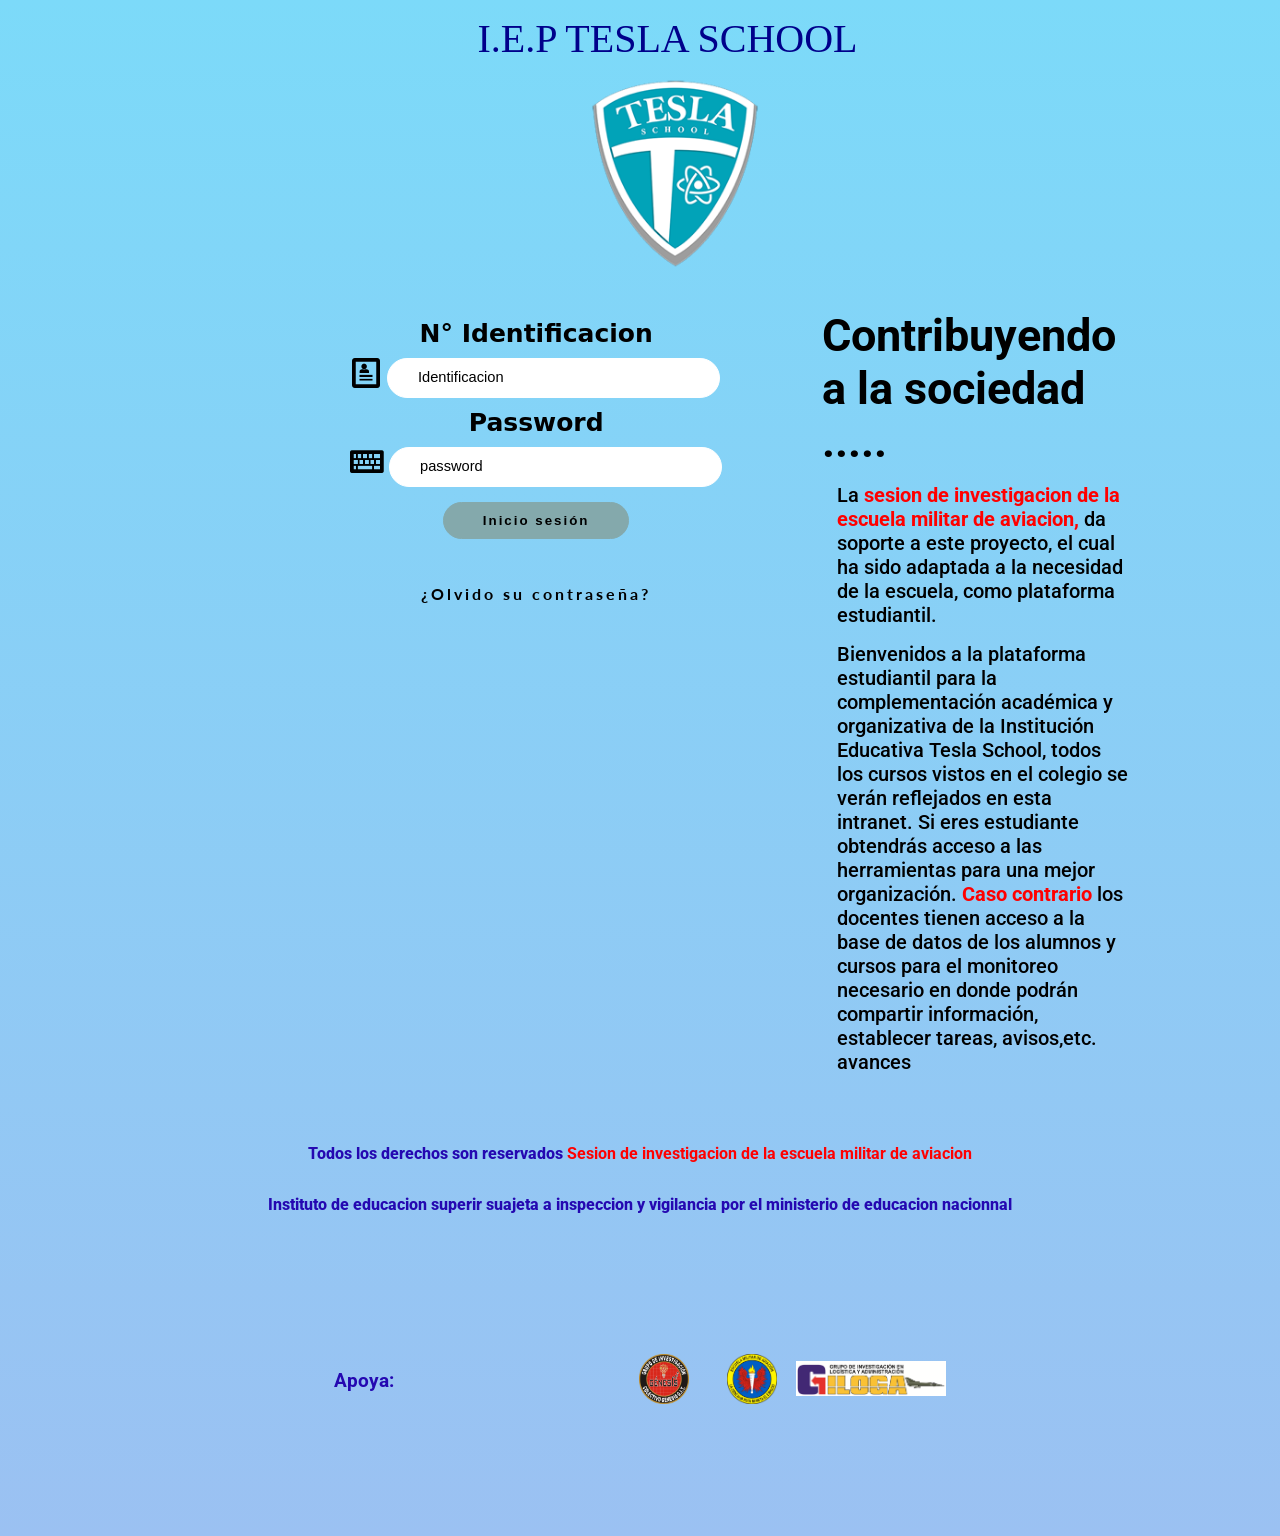
==== commit 293ef1fe: "login html y css actualización del login en html y css" ====
--- a/login.html
+++ b/login.html
@@ -30,10 +30,11 @@
   </head>
   <body>
     <header class="header">
+      <div class="title_header">I.E.P TESLA SCHOOL</div>
       <picture class="header__picture">
         <img
           src="/assest/tesla.png"
-          width="130"
+          width="200"
           alt=""
           class="footer__img--logo"
         />
--- a/css/style.css
+++ b/css/style.css
@@ -2211,7 +2211,7 @@
 
 body {
   font-family: "Roboto", system-ui;
-  background: linear-gradient(#7cdaf9, #b6ffff);
+  background: linear-gradient(#7cdaf9, #9bc1f2);
   display: flex;
   height: 100%;
   flex-flow: column;
@@ -2220,21 +2220,33 @@
 .header {
   color: #cae8d5;
   display: flex;
+  flex-direction: column;
   align-items: center;
+}
+.title_header{
+  font-size: 40px;
+  font-weight: 500;
+  color: darkblue;
+  font-family: Georgia, 'Times New Roman', Times, serif;
+  border-color: black;
+  padding: 15px;
+  padding-left: 70px;
 }
 .header__picture {
   margin: 15px;
   transform: translateX(35px);
+  margin: 0px 350px;
 }
 
 .content__login {
   display: flex;
   max-width: 100vw;
   padding: 35px;
+  padding-left: 350px;
 }
 
 .login {
-  color: white;
+  color: black;
   font-family: "Lato", system-ui;
   width: 80em;
   text-align: center;
@@ -2246,29 +2258,32 @@
 }
 .login__form--label:nth-child(2n+1) {
   margin: 10px;
+  font-size: 25px;
+  font-weight: 550;
 }
 .login__form--input {
   border: 1px solid white;
-  border-radius: 3px;
-  padding: 0.2em 15px;
+  border-radius: 30px;
+  padding: 0.2em 30px;
   width: 25em;
+  height: 3em;
   margin-left: 5px;
 }
 .login__form--input ::placeholder {
   color: black;
 }
 .login__form--icon {
-  font-size: 21px;
+  font-size: 30px;
   display: flex;
 }
 .login__form--btn {
   background-color: #84a9ac;
   border: 1px solid #84a9ac;
-  border-radius: 8px;
+  border-radius: 30px;
   width: calc(100% / 2);
   margin-top: 15px;
   padding: 10px;
-  color: white;
+  color: black;
   font-weight: bold;
   letter-spacing: 2px;
   transition: 0.5s;
@@ -2285,27 +2300,30 @@
 }
 .olvido-contraseña a {
   text-decoration: none;
-  color: white;
-  letter-spacing: 1px;
+  color: black;
+  letter-spacing: 3px;
 }
 .olvido-contraseña a:hover {
   text-decoration: underline;
 }
 
 .parrafo__login {
-  color: white;
-  max-width: 800px;
+  color: black;
+  max-width: 900px;
+  font-size: 20px;
+  font-weight: 500;
+  padding: 0 100px;
 }
 .parrafo__login__article--title {
   margin-bottom: 10px;
-  font-size: 25px;
+  font-size: 45px;
 }
 .parrafo__login__article--title::after {
   content: ".....";
 }
 .parrafo__login__article spam {
   font-weight: bold;
-  color: #cae8d5;
+  color: red;
 }
 .parrafo__login__article--parrafo {
   margin: 15px;
@@ -2419,13 +2437,14 @@
 /*Footer*/
 .footer {
   margin-top: auto;
-  color: white;
+  color: rgb(36, 8, 177);
   display: inline-block;
   text-align: center;
+  font-weight: 800;
 }
 .footer__derechos spam {
   font-weight: bold;
-  color: #cae8d5;
+  color: red;
 }
 .footer__derechos--parrafo {
   margin-top: 20px;
@@ -2435,7 +2454,7 @@
   display: flex;
   justify-content: space-evenly;
   align-items: center;
-  padding: 30px;
+  padding: 10%;
 }
 .footer__apoya--img1 {
   width: 50px;
@@ -2542,6 +2561,7 @@
   }
   .parrafo__login__article {
     width: initial;
+    padding: 0 ;
   }
   .parrafo__login__article--title {
     text-align: center;
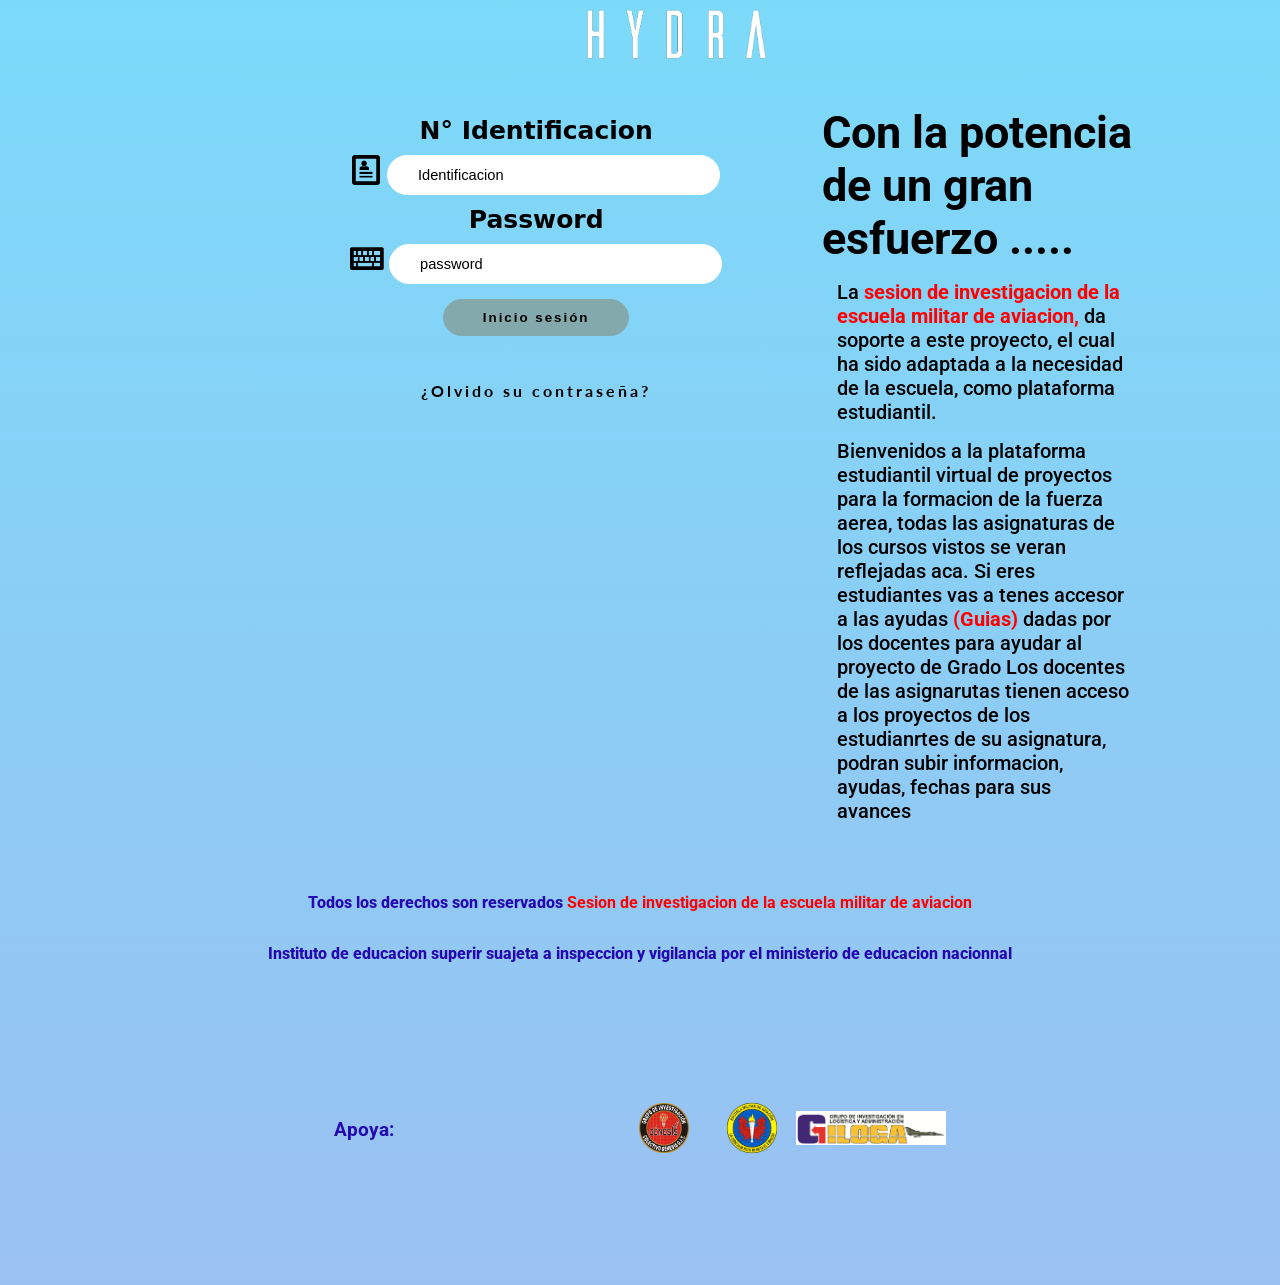
==== commit 3bf86eda: "login Actualización de php y html" ====
--- a/login.html
+++ b/login.html
@@ -30,10 +30,9 @@
   </head>
   <body>
     <header class="header">
-      <div class="title_header">I.E.P TESLA SCHOOL</div>
       <picture class="header__picture">
         <img
-          src="/assest/tesla.png"
+          src="./assest/logoHydra.png"
           width="200"
           alt=""
           class="footer__img--logo"
@@ -42,8 +41,8 @@
     </header>
     <section class="content__login">
       <section class="login">
-        <form class="login__form" action="index.html" method="post">
-          <label class="login__form--label" for="cedula"
+        <form class="login__form" action="/Back/Login.php" method="post" id="formulario">
+          <label class="login__form--label" for="cedula" id="dni"
             >N° Identificacion</label
           >
           <span class="login__form--icon icon-profile"
@@ -63,9 +62,10 @@
               placeholder="password"
           /></span>
 
-          <button class="login__form--btn" type="submit" value="login">
+          <button class="login__form--btn" type="submit" value="login" name="btnlogin">
             Inicio sesión
           </button>
+          
         </form>
         <section class="olvido-contraseña">
           <h4 class="olvido-contraseña__recupera">
@@ -78,7 +78,7 @@
       <section class="parrafo__login">
         <article class="parrafo__login__article">
           <h1 class="parrafo__login__article--title">
-            Contribuyendo a la sociedad
+            Con la potencia de un gran esfuerzo
           </h1>
           <p class="parrafo__login__article--parrafo">
             La
@@ -89,12 +89,14 @@
             de la escuela, como plataforma estudiantil.
           </p>
           <p class="parrafo__login__article--parrafo">
-            Bienvenidos a la plataforma estudiantil para la complementación académica y
-             organizativa de la Institución Educativa Tesla School, todos los cursos 
-             vistos en el colegio se verán reflejados en esta intranet. Si eres
-              estudiante obtendrás acceso a las herramientas para una mejor organización.
-            <spam class="parafo__login__article--guias">Caso contrario</spam> los docentes 
-            tienen acceso a la base de datos de los alumnos y cursos para el monitoreo necesario en donde podrán compartir información, establecer tareas, avisos,etc.
+            Bienvenidos a la plataforma estudiantil virtual de proyectos para la
+            formacion de la fuerza aerea, todas las asignaturas de los cursos
+            vistos se veran reflejadas aca. Si eres estudiantes vas a tenes
+            accesor a las ayudas
+            <spam class="parafo__login__article--guias">(Guias)</spam> dadas por
+            los docentes para ayudar al proyecto de Grado Los docentes de las
+            asignarutas tienen acceso a los proyectos de los estudianrtes de su
+            asignatura, podran subir informacion, ayudas, fechas para sus
             avances
           </p>
         </article>
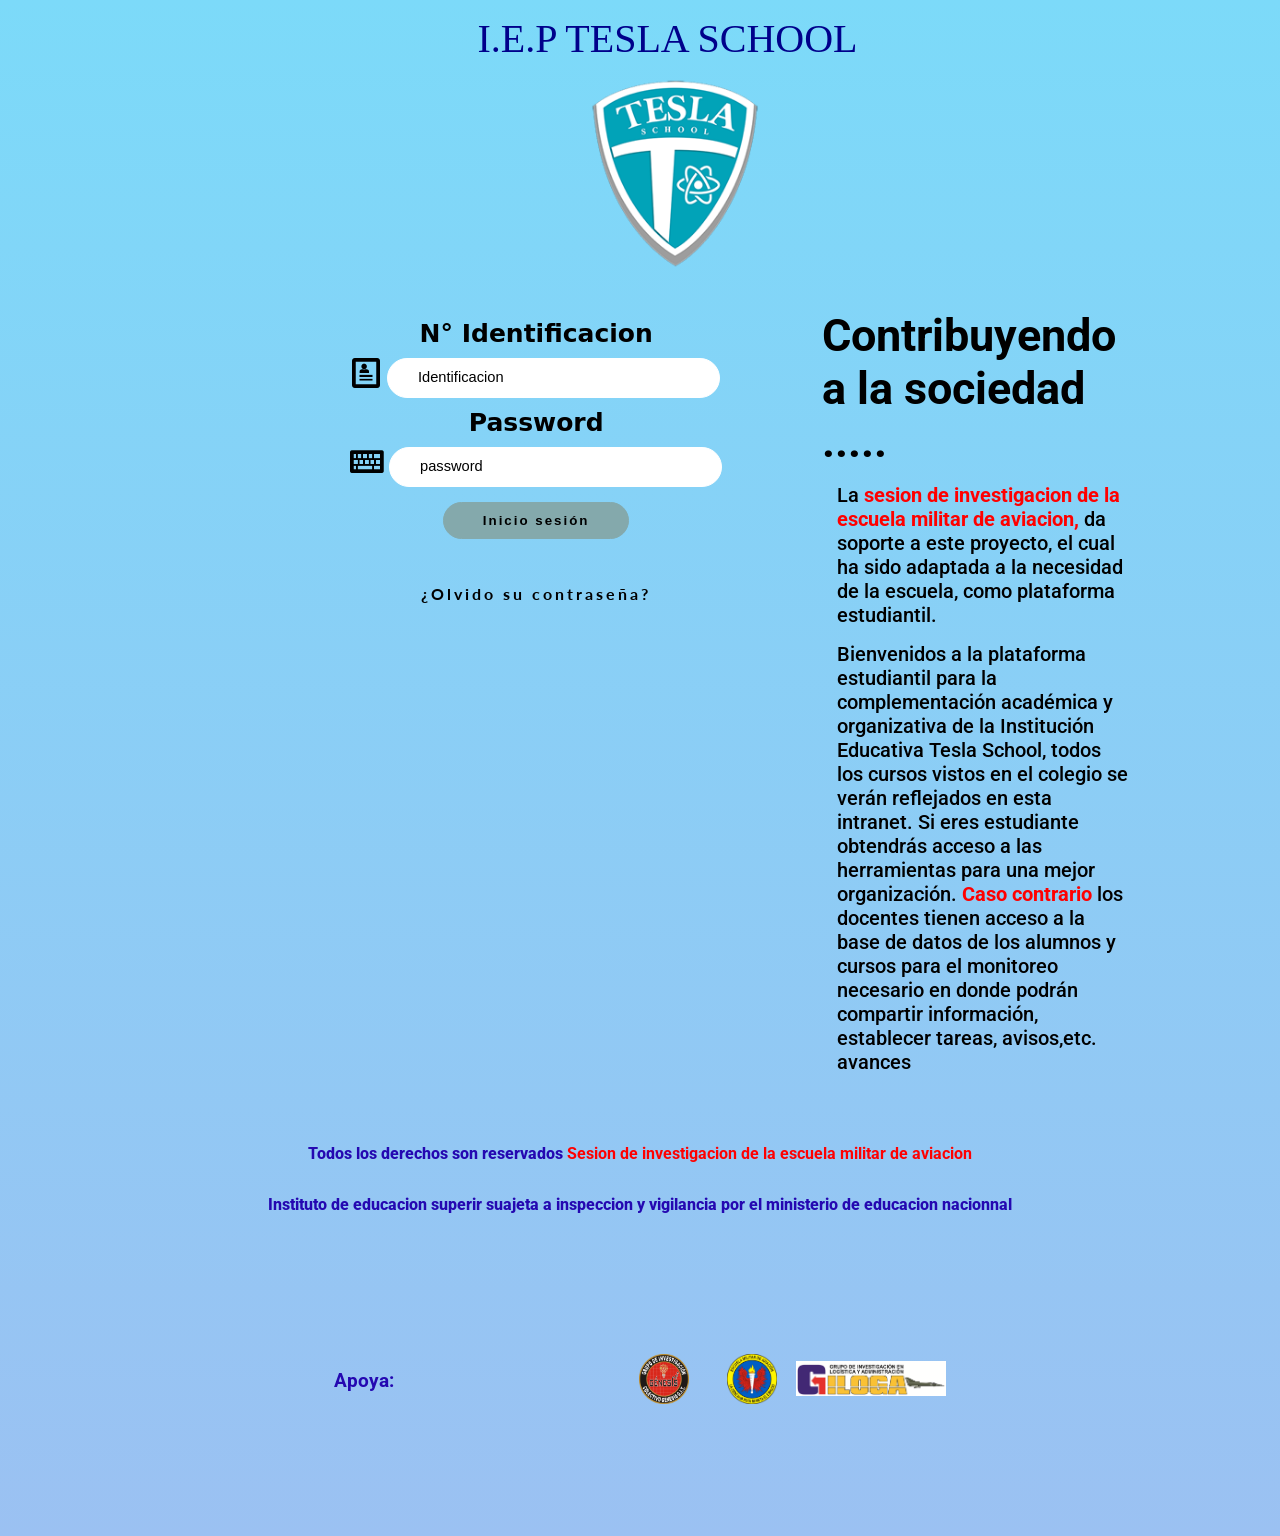
==== commit bee819f3: "Merge branch 'Login_Elias'" ====
--- a/login.html
+++ b/login.html
@@ -30,9 +30,10 @@
   </head>
   <body>
     <header class="header">
+      <div class="title_header">I.E.P TESLA SCHOOL</div>
       <picture class="header__picture">
         <img
-          src="./assest/logoHydra.png"
+          src="/assest/tesla.png"
           width="200"
           alt=""
           class="footer__img--logo"
@@ -78,7 +79,7 @@
       <section class="parrafo__login">
         <article class="parrafo__login__article">
           <h1 class="parrafo__login__article--title">
-            Con la potencia de un gran esfuerzo
+            Contribuyendo a la sociedad
           </h1>
           <p class="parrafo__login__article--parrafo">
             La
@@ -89,14 +90,12 @@
             de la escuela, como plataforma estudiantil.
           </p>
           <p class="parrafo__login__article--parrafo">
-            Bienvenidos a la plataforma estudiantil virtual de proyectos para la
-            formacion de la fuerza aerea, todas las asignaturas de los cursos
-            vistos se veran reflejadas aca. Si eres estudiantes vas a tenes
-            accesor a las ayudas
-            <spam class="parafo__login__article--guias">(Guias)</spam> dadas por
-            los docentes para ayudar al proyecto de Grado Los docentes de las
-            asignarutas tienen acceso a los proyectos de los estudianrtes de su
-            asignatura, podran subir informacion, ayudas, fechas para sus
+            Bienvenidos a la plataforma estudiantil para la complementación académica y
+             organizativa de la Institución Educativa Tesla School, todos los cursos 
+             vistos en el colegio se verán reflejados en esta intranet. Si eres
+              estudiante obtendrás acceso a las herramientas para una mejor organización.
+            <spam class="parafo__login__article--guias">Caso contrario</spam> los docentes 
+            tienen acceso a la base de datos de los alumnos y cursos para el monitoreo necesario en donde podrán compartir información, establecer tareas, avisos,etc.
             avances
           </p>
         </article>
